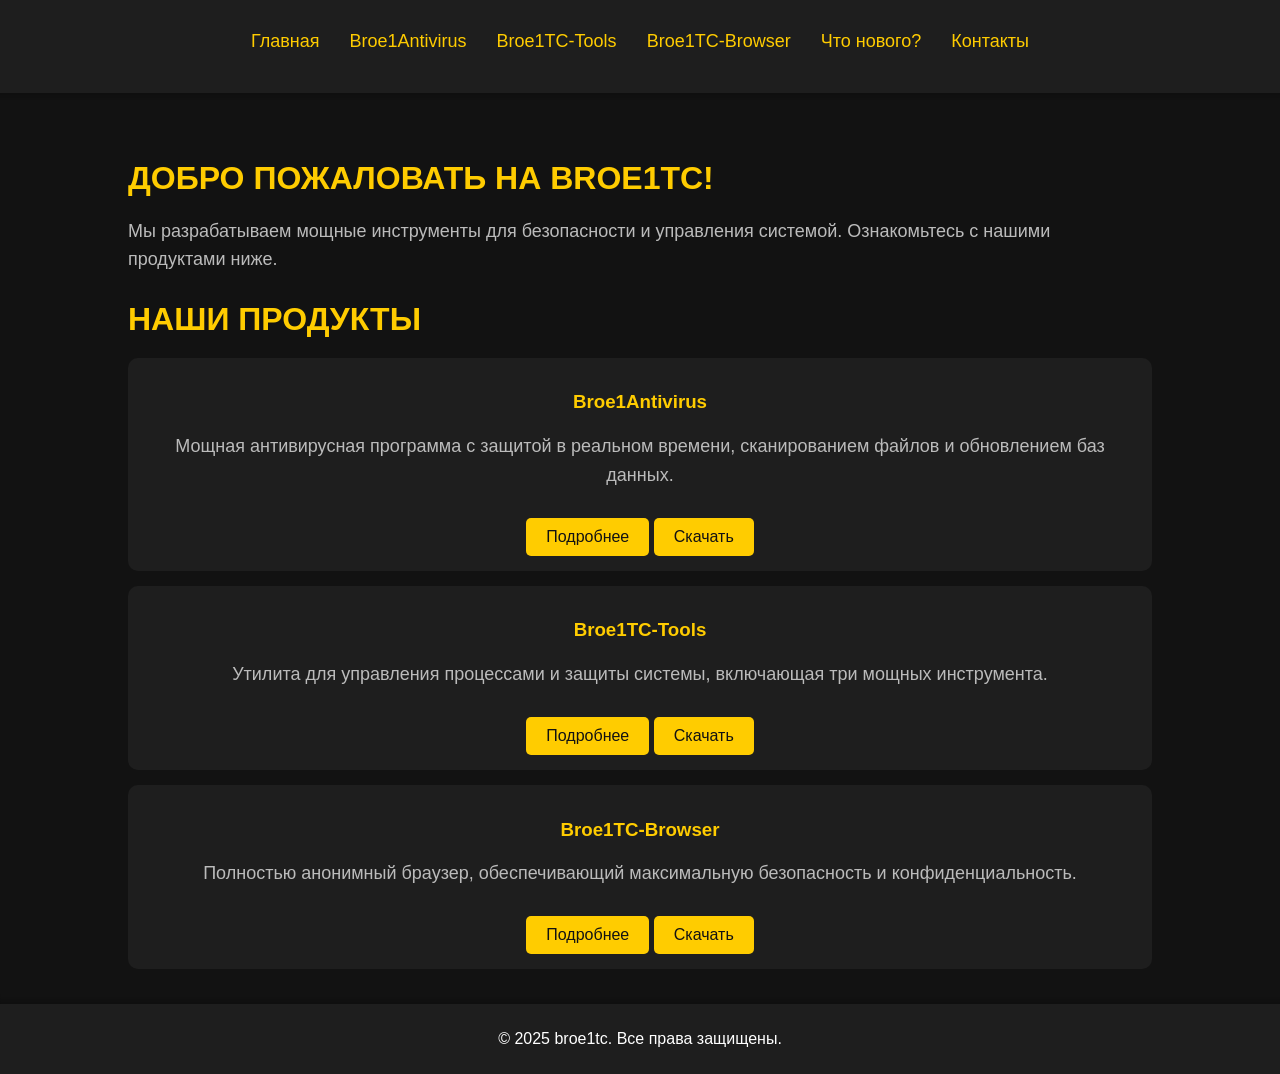
==== index.html @ f0572b1a "Update index.html" ====
<!DOCTYPE html>
<html lang="ru">
<head>
    <meta charset="UTF-8">
    <meta name="viewport" content="width=device-width, initial-scale=1.0">
    <title>broe1tc — Главная</title>
    <link rel="stylesheet" href="styles.css">
    <style>
        body {
            font-family: Arial, sans-serif;
            background-color: #121212;
            color: #ffffff;
            margin: 0;
            padding: 0;
        }
        header {
            background-color: #1e1e1e;
            padding: 15px;
            text-align: center;
        }
        nav ul {
            list-style-type: none;
            padding: 0;
        }
        nav ul li {
            display: inline;
            margin-right: 20px;
        }
        nav ul li a {
            color: #ffffff;
            text-decoration: none;
        }
        main {
            padding: 20px;
        }
        h1, h2 {
            color: #ffcc00;
        }
        .product-card {
            background-color: #1e1e1e;
            padding: 15px;
            border-radius: 10px;
            margin-bottom: 15px;
            text-align: center;
        }
        .product-card h3 {
            color: #ffcc00;
        }
        .button {
            background-color: #ffcc00;
            color: #121212;
            padding: 10px 20px;
            text-decoration: none;
            border-radius: 5px;
            margin-top: 10px;
            display: inline-block;
        }
        footer {
            text-align: center;
            padding: 10px;
            background-color: #1e1e1e;
        }
    </style>
</head>
<body>
    <header>
        <nav>
            <ul>
                <li><a href="index.html">Главная</a></li>
                <li><a href="full-description.html#broe1antivirus">Broe1Antivirus</a></li>
                <li><a href="full-description.html#broe1tc-tools">Broe1TC-Tools</a></li>
                <li><a href="full-description.html#broe1tc-browser">Broe1TC-Browser</a></li>
                <li><a href="full-description.html#whats-new">Что нового?</a></li>
                <li><a href="https://t.me/broe1TC">Контакты</a></li>
            </ul>
        </nav>
    </header>

    <main>
        <section id="welcome">
            <h1>Добро пожаловать на broe1tc!</h1>
            <p>Мы разрабатываем мощные инструменты для безопасности и управления системой. Ознакомьтесь с нашими продуктами ниже.</p>
        </section>

        <section id="products">
            <h2>Наши Продукты</h2>

            <div class="product-card">
                <h3>Broe1Antivirus</h3>
                <p>Мощная антивирусная программа с защитой в реальном времени, сканированием файлов и обновлением баз данных.</p>
                <a href="full-description.html#broe1antivirus" class="button">Подробнее</a>
                <a href="https://mega.nz/file/UNRygKAI#UMJVMRnoam2mDa03_1WPIW6QsFWgdWP-ByabBtMy7LQ" download class="button">Скачать</a>
            </div>

            <div class="product-card">
                <h3>Broe1TC-Tools</h3>
                <p>Утилита для управления процессами и защиты системы, включающая три мощных инструмента.</p>
                <a href="full-description.html#broe1tc-tools" class="button">Подробнее</a>
                <a href="https://mega.nz/file/UF4ADCCK#o5Ea-tqfkItZl-KlD6GXOVBm_vPmHAw0XhDEc3sASWg" download class="button">Скачать</a>
            </div>

            <div class="product-card">
                <h3>Broe1TC-Browser</h3>
                <p>Полностью анонимный браузер, обеспечивающий максимальную безопасность и конфиденциальность.</p>
                <a href="full-description.html#broe1tc-browser" class="button">Подробнее</a>
                <a href="https://mega.nz/file/8UZxlRxI#FGpOGW95eRpfjAOeUi0XnAPoG1PXYOG9WRGn-nl0-uQ" download class="button">Скачать</a>
            </div>
        </section>
    </main>

    <footer>
        <p>&copy; 2025 broe1tc. Все права защищены.</p>
    </footer>
</body>
</html>
---- styles.css ----
/* Основные стили */
body {
    font-family: 'Arial', sans-serif;
    background-color: #121212;
    color: #fff;
    margin: 0;
    padding: 0;
    display: flex;
    flex-direction: column;
    align-items: center;
}

header {
    width: 100%;
    background-color: #1f1f1f;
    padding: 20px;
    text-align: center;
    box-shadow: 0 4px 6px rgba(0, 0, 0, 0.2);
}

header nav ul {
    list-style-type: none;
    padding: 0;
    display: flex;
    justify-content: center;
}

header nav ul li {
    margin-right: 30px;
}

header nav ul li:last-child {
    margin-right: 0;
}

header nav ul li a {
    color: #ffcc00;
    text-decoration: none;
    font-size: 18px;
    transition: color 0.3s ease;
}

header nav ul li a:hover {
    color: #ffea00;
}

main {
    width: 80%;
    max-width: 1200px;
    padding: 40px;
    margin-top: 20px;
}

section h1, section h2 {
    font-size: 32px;
    color: #ffcc00;
    margin-bottom: 20px;
    text-transform: uppercase;
}

section p, section ul {
    font-size: 18px;
    line-height: 1.6;
    color: #bbb;
}

ul {
    padding-left: 20px;
}

ul li {
    margin-bottom: 10px;
}

.product-card {
    background-color: #2d2d2d;
    padding: 20px;
    border-radius: 10px;
    margin-bottom: 30px;
    transition: transform 0.3s ease, box-shadow 0.3s ease;
}

.product-card:hover {
    transform: translateY(-10px);
    box-shadow: 0 8px 15px rgba(0, 0, 0, 0.4);
}

button {
    background-color: #ffcc00;
    color: #121212;
    border: none;
    padding: 10px 20px;
    font-size: 16px;
    cursor: pointer;
    border-radius: 5px;
    transition: background-color 0.3s ease, transform 0.3s ease;
}

button:hover {
    background-color: #ffea00;
    transform: scale(1.05);
}

footer {
    background-color: #1f1f1f;
    padding: 20px;
    width: 100%;
    text-align: center;
    box-shadow: 0 -4px 6px rgba(0, 0, 0, 0.2);
}

footer a {
    color: #ffcc00;
    text-decoration: none;
    transition: color 0.3s ease;
}

footer a:hover {
    color: #ffea00;
}


@keyframes fadeIn {
    0% {
        opacity: 0;
        transform: translateY(20px);
    }
    100% {
        opacity: 1;
        transform: translateY(0);
    }
}

section {
    animation: fadeIn 0.8s ease-out;
}
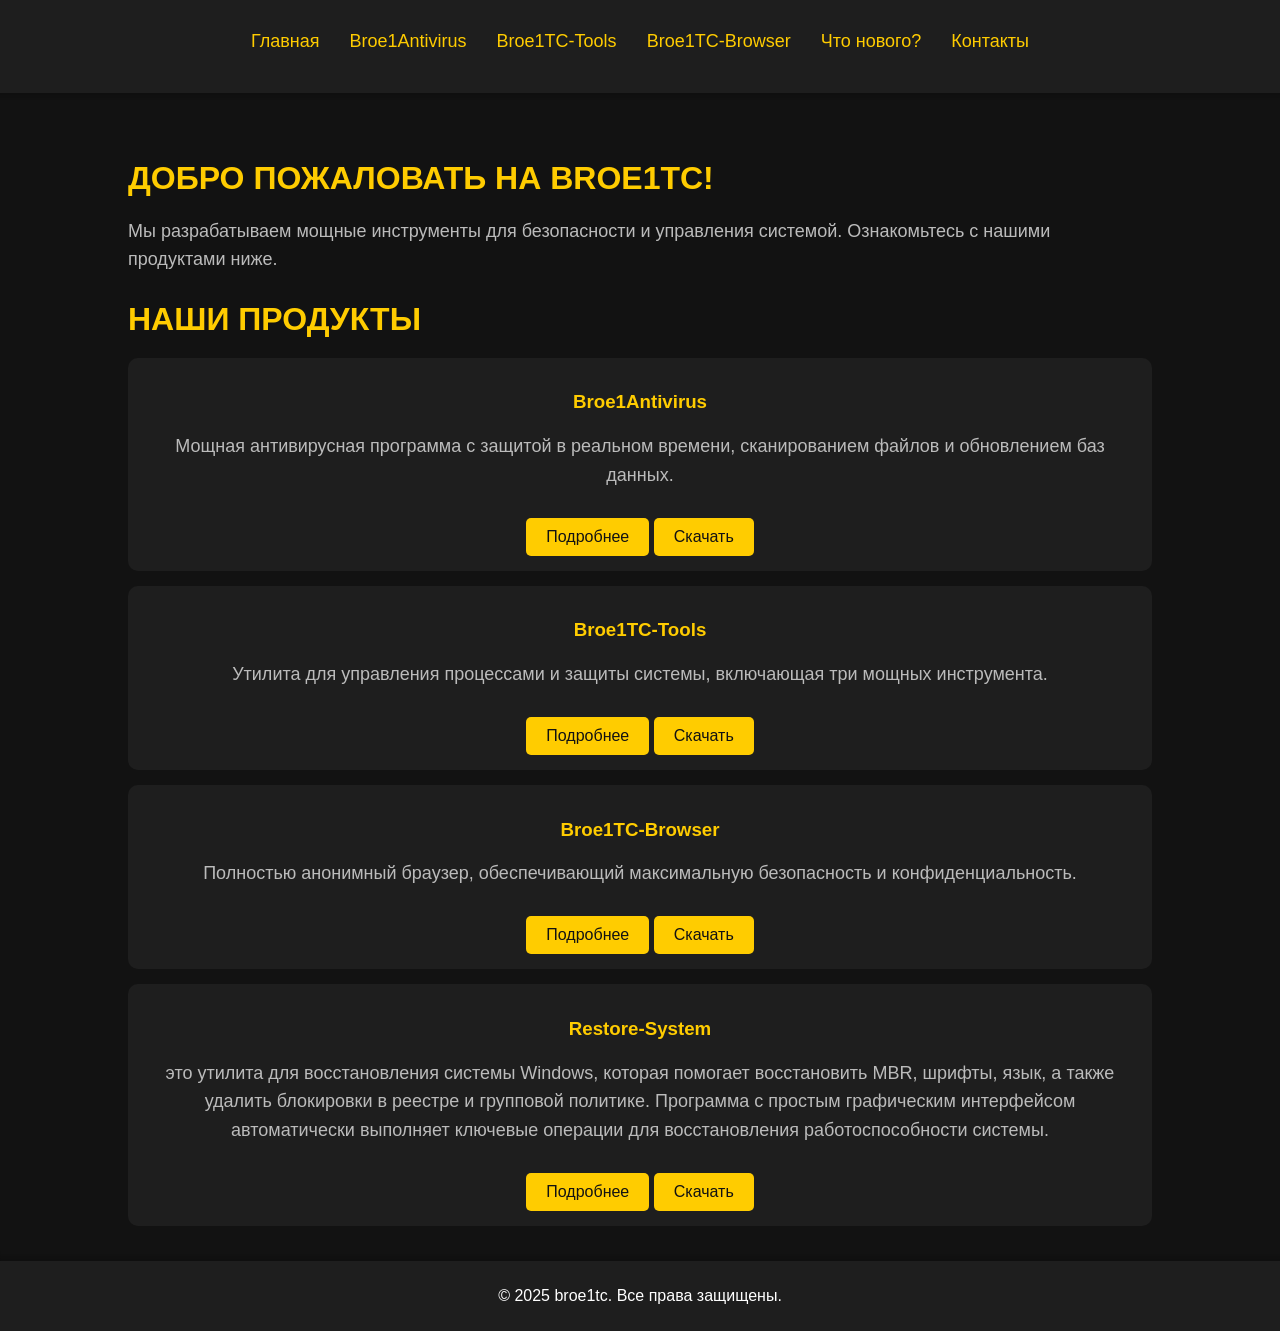
==== commit 0d776cbe: "Update index.html" ====
--- a/index.html
+++ b/index.html
@@ -105,6 +105,13 @@
                 <a href="full-description.html#broe1tc-browser" class="button">Подробнее</a>
                 <a href="https://mega.nz/file/8UZxlRxI#FGpOGW95eRpfjAOeUi0XnAPoG1PXYOG9WRGn-nl0-uQ" download class="button">Скачать</a>
             </div>
+
+            <div class="product-card">
+                <h3>Restore-System</h3>
+                <p>это утилита для восстановления системы Windows, которая помогает восстановить MBR, шрифты, язык, а также удалить блокировки в реестре и групповой политике. Программа с простым графическим интерфейсом автоматически выполняет ключевые операции для восстановления работоспособности системы.</p>
+                <a href="full-description.html#Restore-System" class="button">Подробнее</a>
+                <a href="https://mega.nz/file/8ZgRkQKC#nhD1wTo6GWuhfXJQ9YAOPBno4qaFNNZfihhqQbhnrTA" download class="button">Скачать</a>
+            </div>
         </section>
     </main>
 
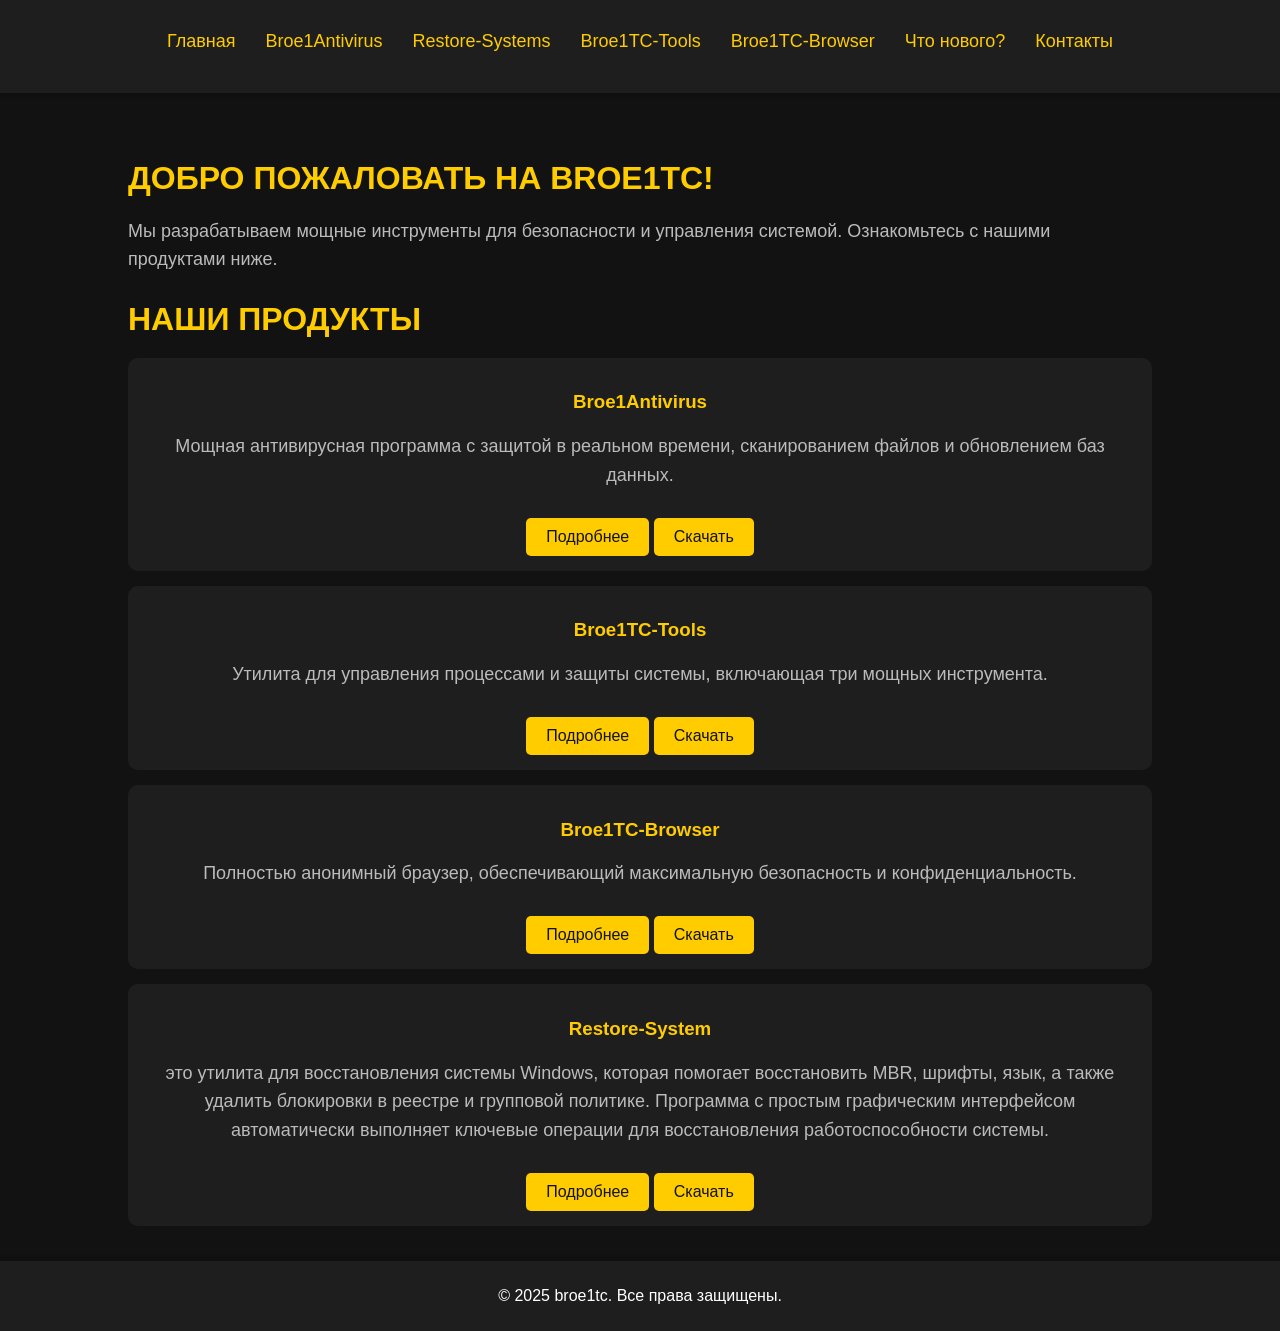
==== commit 637143eb: "Update index.html" ====
--- a/index.html
+++ b/index.html
@@ -68,6 +68,7 @@
             <ul>
                 <li><a href="index.html">Главная</a></li>
                 <li><a href="full-description.html#broe1antivirus">Broe1Antivirus</a></li>
+                <li><a href="full-description.html#Restore-System">Restore-Systems</a></li>
                 <li><a href="full-description.html#broe1tc-tools">Broe1TC-Tools</a></li>
                 <li><a href="full-description.html#broe1tc-browser">Broe1TC-Browser</a></li>
                 <li><a href="full-description.html#whats-new">Что нового?</a></li>
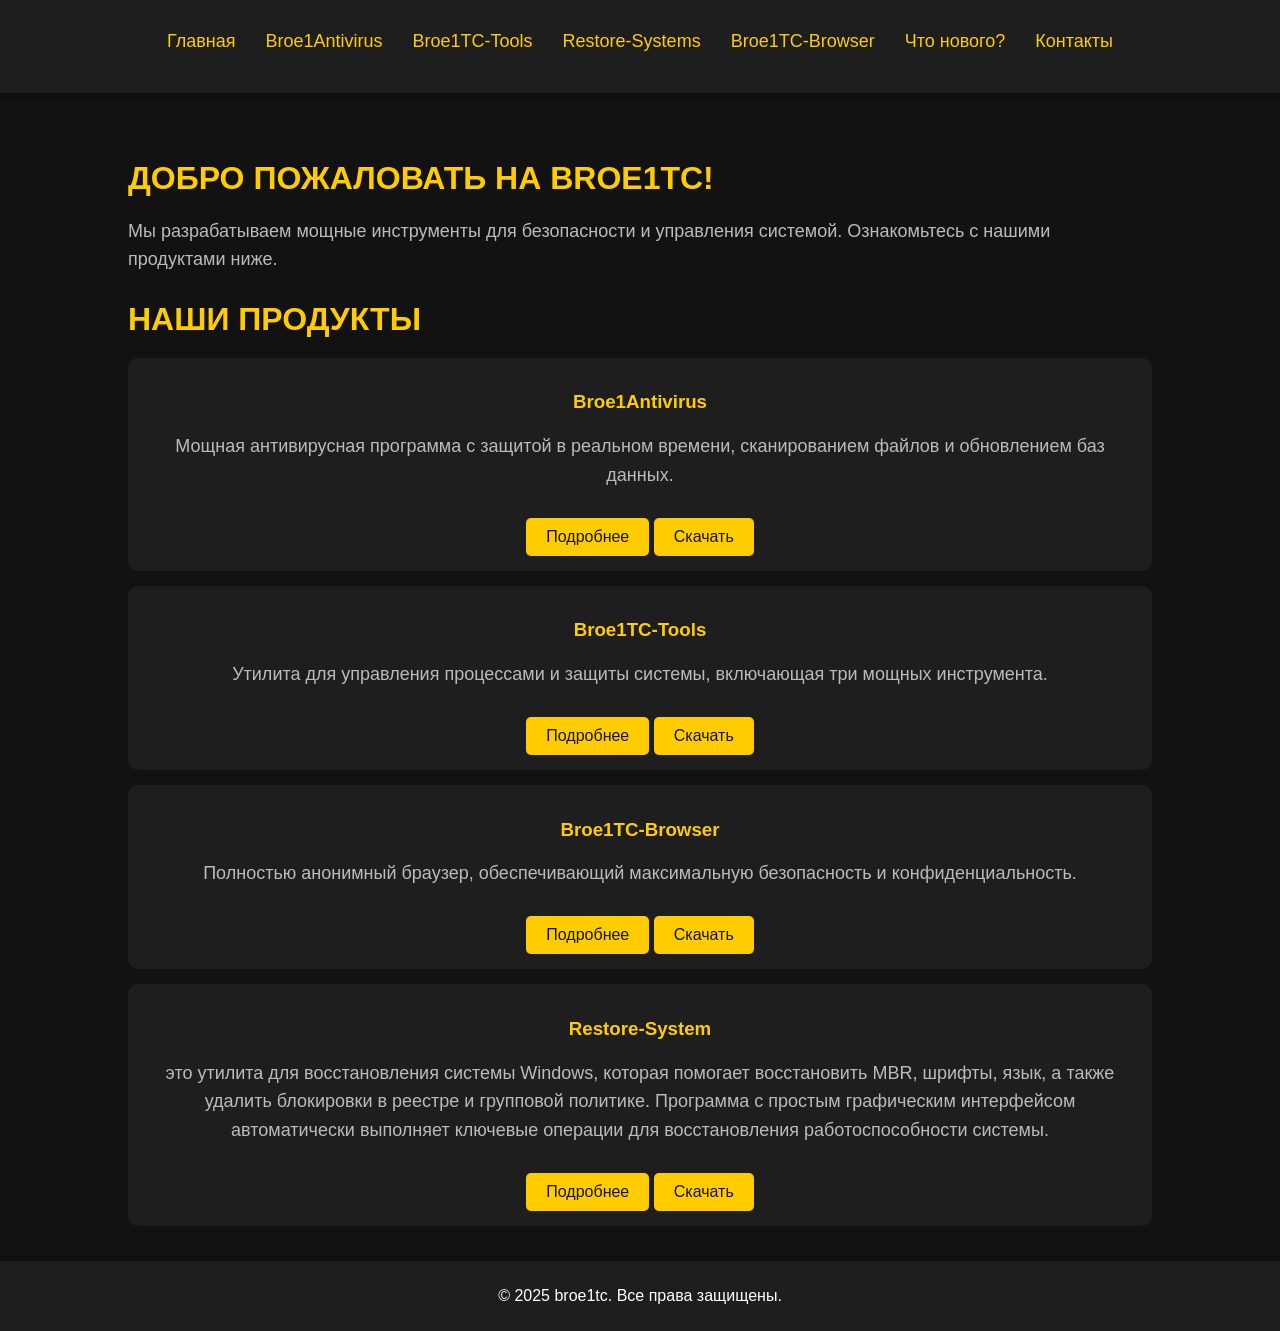
==== commit 3c90a1ee: "Update index.html" ====
--- a/index.html
+++ b/index.html
@@ -68,8 +68,8 @@
             <ul>
                 <li><a href="index.html">Главная</a></li>
                 <li><a href="full-description.html#broe1antivirus">Broe1Antivirus</a></li>
+                <li><a href="full-description.html#broe1tc-tools">Broe1TC-Tools</a></li>
                 <li><a href="full-description.html#Restore-System">Restore-Systems</a></li>
-                <li><a href="full-description.html#broe1tc-tools">Broe1TC-Tools</a></li>
                 <li><a href="full-description.html#broe1tc-browser">Broe1TC-Browser</a></li>
                 <li><a href="full-description.html#whats-new">Что нового?</a></li>
                 <li><a href="https://t.me/broe1TC">Контакты</a></li>
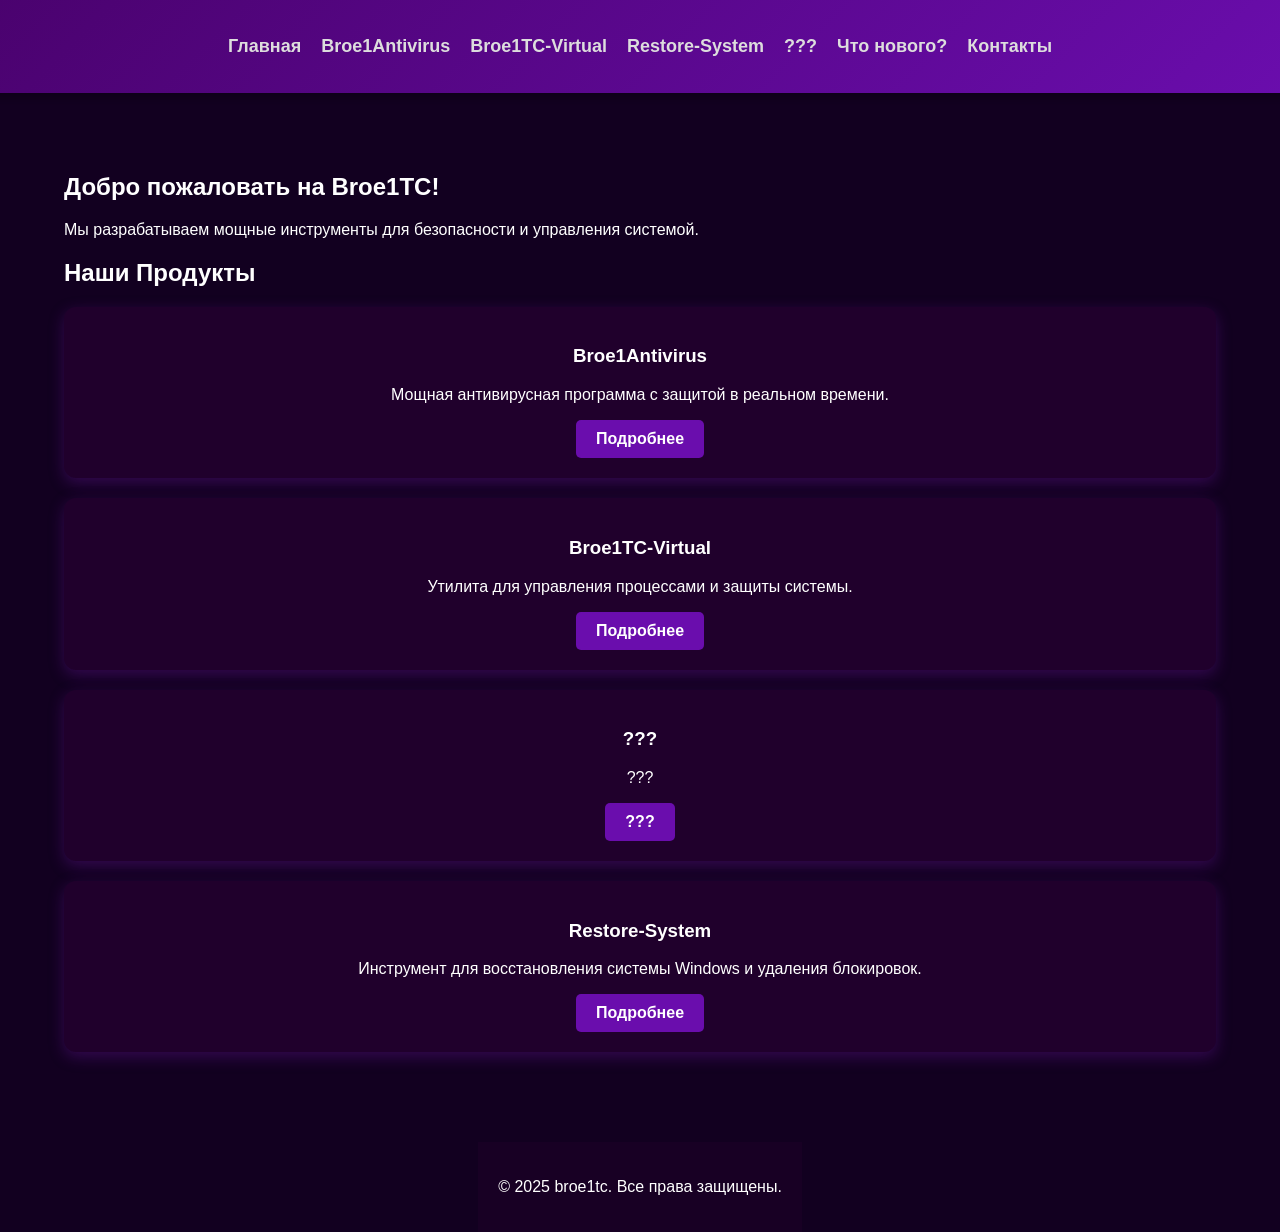
==== commit ed4be75a: "Add files via upload" ====
--- a/index.html
+++ b/index.html
@@ -5,62 +5,6 @@
     <meta name="viewport" content="width=device-width, initial-scale=1.0">
     <title>broe1tc — Главная</title>
     <link rel="stylesheet" href="styles.css">
-    <style>
-        body {
-            font-family: Arial, sans-serif;
-            background-color: #121212;
-            color: #ffffff;
-            margin: 0;
-            padding: 0;
-        }
-        header {
-            background-color: #1e1e1e;
-            padding: 15px;
-            text-align: center;
-        }
-        nav ul {
-            list-style-type: none;
-            padding: 0;
-        }
-        nav ul li {
-            display: inline;
-            margin-right: 20px;
-        }
-        nav ul li a {
-            color: #ffffff;
-            text-decoration: none;
-        }
-        main {
-            padding: 20px;
-        }
-        h1, h2 {
-            color: #ffcc00;
-        }
-        .product-card {
-            background-color: #1e1e1e;
-            padding: 15px;
-            border-radius: 10px;
-            margin-bottom: 15px;
-            text-align: center;
-        }
-        .product-card h3 {
-            color: #ffcc00;
-        }
-        .button {
-            background-color: #ffcc00;
-            color: #121212;
-            padding: 10px 20px;
-            text-decoration: none;
-            border-radius: 5px;
-            margin-top: 10px;
-            display: inline-block;
-        }
-        footer {
-            text-align: center;
-            padding: 10px;
-            background-color: #1e1e1e;
-        }
-    </style>
 </head>
 <body>
     <header>
@@ -68,50 +12,46 @@
             <ul>
                 <li><a href="index.html">Главная</a></li>
                 <li><a href="full-description.html#broe1antivirus">Broe1Antivirus</a></li>
-                <li><a href="full-description.html#broe1tc-tools">Broe1TC-Tools</a></li>
-                <li><a href="full-description.html#Restore-System">Restore-Systems</a></li>
-                <li><a href="full-description.html#broe1tc-browser">Broe1TC-Browser</a></li>
-                <li><a href="full-description.html#whats-new">Что нового?</a></li>
+                <li><a href="full-description.html#Broe1TC-Virtual">Broe1TC-Virtual</a></li>
+                <li><a href="full-description.html#Restore-System">Restore-System</a></li>
+                <li><a href="full-description.html#???">???</a></li>
+                <li><a href="changelog.html">Что нового?</a></li>
                 <li><a href="https://t.me/broe1TC">Контакты</a></li>
             </ul>
         </nav>
     </header>
 
     <main>
-        <section id="welcome">
-            <h1>Добро пожаловать на broe1tc!</h1>
-            <p>Мы разрабатываем мощные инструменты для безопасности и управления системой. Ознакомьтесь с нашими продуктами ниже.</p>
+        <section>
+            <h1>Добро пожаловать на Broe1TC!</h1>
+            <p>Мы разрабатываем мощные инструменты для безопасности и управления системой.</p>
         </section>
 
-        <section id="products">
+        <section>
             <h2>Наши Продукты</h2>
 
             <div class="product-card">
                 <h3>Broe1Antivirus</h3>
-                <p>Мощная антивирусная программа с защитой в реальном времени, сканированием файлов и обновлением баз данных.</p>
+                <p>Мощная антивирусная программа с защитой в реальном времени.</p>
                 <a href="full-description.html#broe1antivirus" class="button">Подробнее</a>
-                <a href="https://mega.nz/file/UNRygKAI#UMJVMRnoam2mDa03_1WPIW6QsFWgdWP-ByabBtMy7LQ" download class="button">Скачать</a>
             </div>
 
             <div class="product-card">
-                <h3>Broe1TC-Tools</h3>
-                <p>Утилита для управления процессами и защиты системы, включающая три мощных инструмента.</p>
-                <a href="full-description.html#broe1tc-tools" class="button">Подробнее</a>
-                <a href="https://mega.nz/file/UF4ADCCK#o5Ea-tqfkItZl-KlD6GXOVBm_vPmHAw0XhDEc3sASWg" download class="button">Скачать</a>
+                <h3>Broe1TC-Virtual</h3>
+                <p>Утилита для управления процессами и защиты системы.</p>
+                <a href="full-description.html#broe1tc-virtual" class="button">Подробнее</a>
             </div>
 
             <div class="product-card">
-                <h3>Broe1TC-Browser</h3>
-                <p>Полностью анонимный браузер, обеспечивающий максимальную безопасность и конфиденциальность.</p>
-                <a href="full-description.html#broe1tc-browser" class="button">Подробнее</a>
-                <a href="https://mega.nz/file/8UZxlRxI#FGpOGW95eRpfjAOeUi0XnAPoG1PXYOG9WRGn-nl0-uQ" download class="button">Скачать</a>
+                <h3>???</h3>
+                <p>???</p>
+                <a href="full-description.html#???" class="button">???</a>
             </div>
 
             <div class="product-card">
                 <h3>Restore-System</h3>
-                <p>это утилита для восстановления системы Windows, которая помогает восстановить MBR, шрифты, язык, а также удалить блокировки в реестре и групповой политике. Программа с простым графическим интерфейсом автоматически выполняет ключевые операции для восстановления работоспособности системы.</p>
+                <p>Инструмент для восстановления системы Windows и удаления блокировок.</p>
                 <a href="full-description.html#Restore-System" class="button">Подробнее</a>
-                <a href="https://mega.nz/file/8ZgRkQKC#nhD1wTo6GWuhfXJQ9YAOPBno4qaFNNZfihhqQbhnrTA" download class="button">Скачать</a>
             </div>
         </section>
     </main>
@@ -120,4 +60,4 @@
         <p>&copy; 2025 broe1tc. Все права защищены.</p>
     </footer>
 </body>
-</html>
+</html>
--- a/styles.css
+++ b/styles.css
@@ -1,8 +1,7 @@
-/* Основные стили */
 body {
-    font-family: 'Arial', sans-serif;
-    background-color: #121212;
-    color: #fff;
+    font-family: 'Poppins', sans-serif;
+    background-color: #120020;
+    color: #ffffff;
     margin: 0;
     padding: 0;
     display: flex;
@@ -12,125 +11,71 @@
 
 header {
     width: 100%;
-    background-color: #1f1f1f;
+    background: linear-gradient(135deg, #4a026e, #6a0dad);
     padding: 20px;
     text-align: center;
-    box-shadow: 0 4px 6px rgba(0, 0, 0, 0.2);
+    box-shadow: 0 4px 10px rgba(0, 0, 0, 0.3);
 }
 
-header nav ul {
-    list-style-type: none;
+nav ul {
+    list-style: none;
     padding: 0;
     display: flex;
     justify-content: center;
+    gap: 20px;
 }
 
-header nav ul li {
-    margin-right: 30px;
+nav ul li a {
+    color: #ddd;
+    text-decoration: none;
+    font-size: 18px;
+    font-weight: bold;
+    transition: opacity 0.3s ease;
 }
 
-header nav ul li:last-child {
-    margin-right: 0;
-}
-
-header nav ul li a {
-    color: #ffcc00;
-    text-decoration: none;
-    font-size: 18px;
-    transition: color 0.3s ease;
-}
-
-header nav ul li a:hover {
-    color: #ffea00;
+nav ul li a:hover {
+    opacity: 0.7;
 }
 
 main {
-    width: 80%;
+    width: 90%;
     max-width: 1200px;
-    padding: 40px;
+    padding: 40px 20px;
     margin-top: 20px;
 }
 
-section h1, section h2 {
-    font-size: 32px;
-    color: #ffcc00;
+.product-card {
+    background: #20002c;
+    padding: 20px;
+    border-radius: 12px;
     margin-bottom: 20px;
-    text-transform: uppercase;
-}
-
-section p, section ul {
-    font-size: 18px;
-    line-height: 1.6;
-    color: #bbb;
-}
-
-ul {
-    padding-left: 20px;
-}
-
-ul li {
-    margin-bottom: 10px;
-}
-
-.product-card {
-    background-color: #2d2d2d;
-    padding: 20px;
-    border-radius: 10px;
-    margin-bottom: 30px;
-    transition: transform 0.3s ease, box-shadow 0.3s ease;
+    box-shadow: 0 5px 15px rgba(100, 20, 150, 0.4);
+    transition: transform 0.3s ease;
+    text-align: center;
 }
 
 .product-card:hover {
     transform: translateY(-10px);
-    box-shadow: 0 8px 15px rgba(0, 0, 0, 0.4);
 }
 
-button {
-    background-color: #ffcc00;
-    color: #121212;
-    border: none;
+.button {
+    display: inline-block;
     padding: 10px 20px;
-    font-size: 16px;
-    cursor: pointer;
+    background: #6a0dad;
+    color: #fff;
     border-radius: 5px;
-    transition: background-color 0.3s ease, transform 0.3s ease;
+    text-decoration: none;
+    font-weight: bold;
+    transition: background 0.3s ease;
 }
 
-button:hover {
-    background-color: #ffea00;
-    transform: scale(1.05);
+.button:hover {
+    background: #7d1bb8;
 }
 
 footer {
-    background-color: #1f1f1f;
+    text-align: center;
     padding: 20px;
-    width: 100%;
-    text-align: center;
-    box-shadow: 0 -4px 6px rgba(0, 0, 0, 0.2);
+    background: #180024;
+    margin-top: 30px;
 }
-
-footer a {
-    color: #ffcc00;
-    text-decoration: none;
-    transition: color 0.3s ease;
-}
-
-footer a:hover {
-    color: #ffea00;
-}
-
-
-@keyframes fadeIn {
-    0% {
-        opacity: 0;
-        transform: translateY(20px);
-    }
-    100% {
-        opacity: 1;
-        transform: translateY(0);
-    }
-}
-
-section {
-    animation: fadeIn 0.8s ease-out;
-}
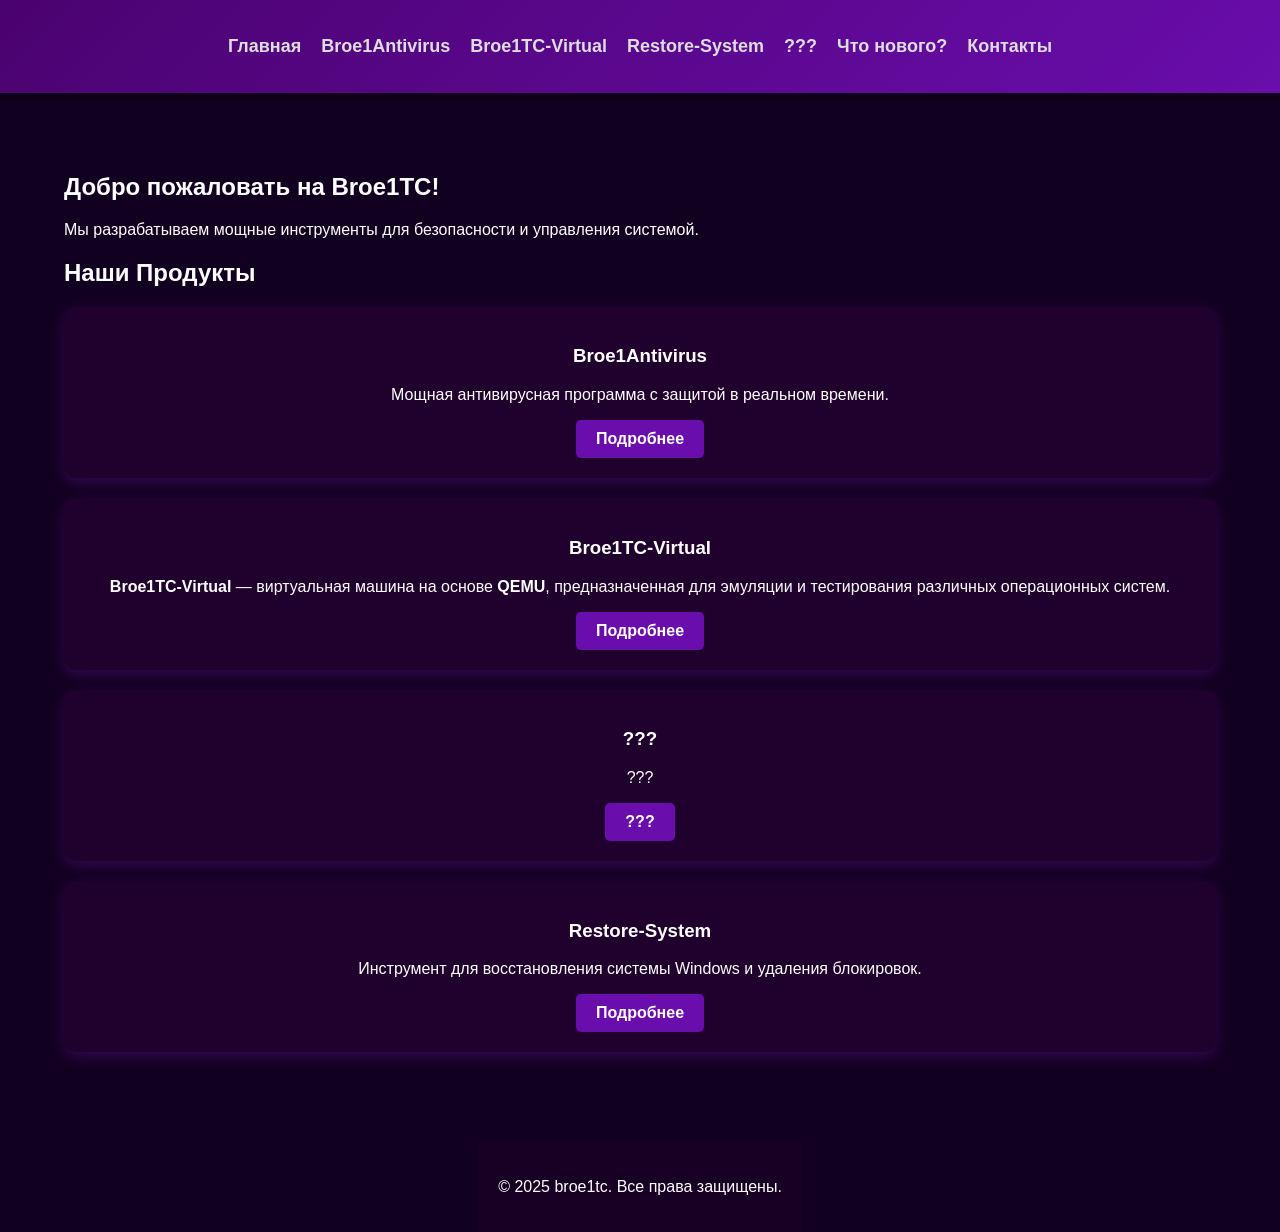
==== commit 7a2f4313: "Update index.html" ====
--- a/index.html
+++ b/index.html
@@ -38,7 +38,7 @@
 
             <div class="product-card">
                 <h3>Broe1TC-Virtual</h3>
-                <p>Утилита для управления процессами и защиты системы.</p>
+                    <p><strong>Broe1TC-Virtual</strong> — виртуальная машина на основе <strong>QEMU</strong>, предназначенная для эмуляции и тестирования различных операционных систем.</p>
                 <a href="full-description.html#broe1tc-virtual" class="button">Подробнее</a>
             </div>
 
@@ -60,4 +60,4 @@
         <p>&copy; 2025 broe1tc. Все права защищены.</p>
     </footer>
 </body>
-</html>+</html>
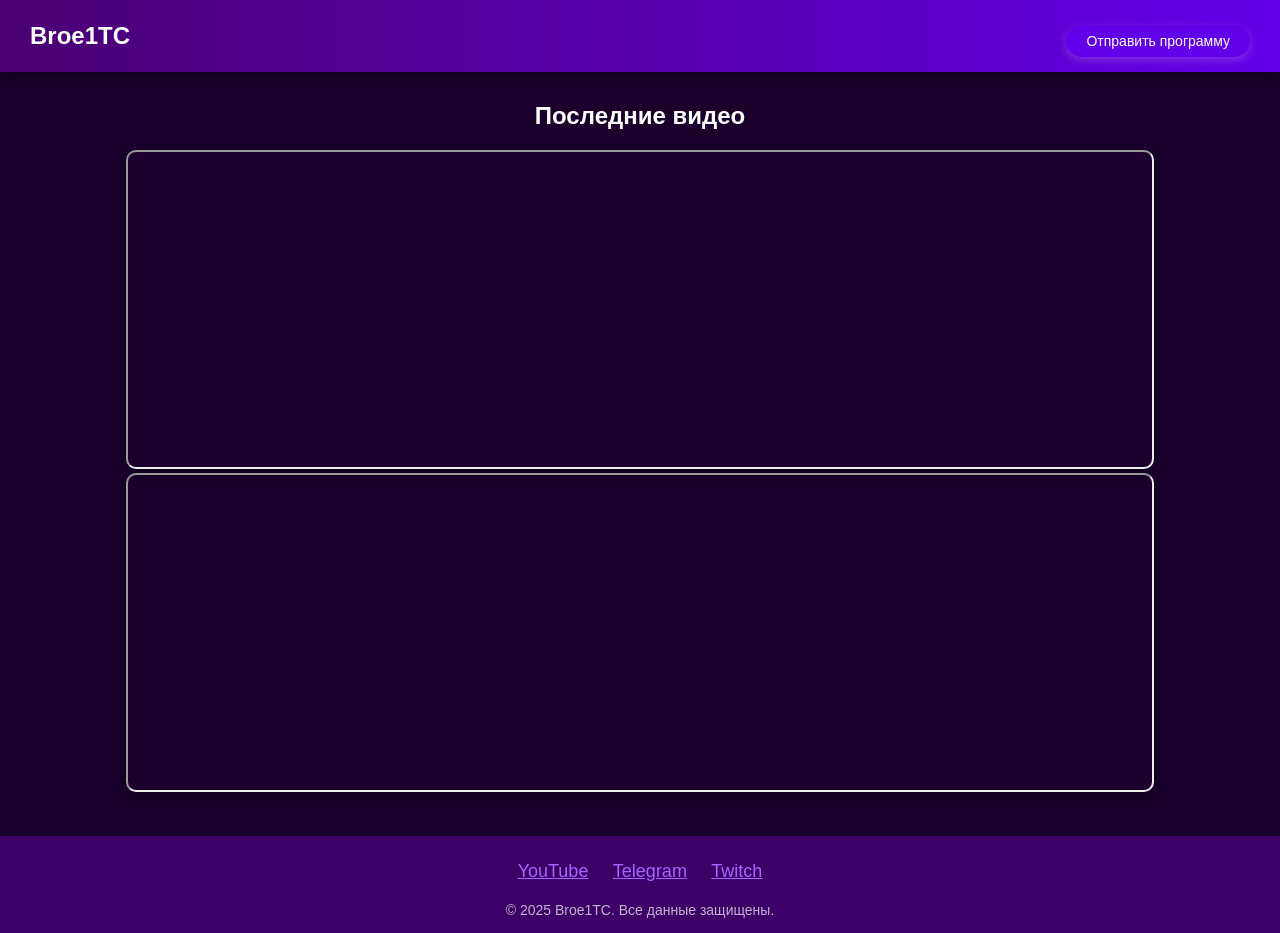
==== commit 506891b0: "Add files via upload" ====
--- a/index.html
+++ b/index.html
@@ -3,61 +3,138 @@
 <head>
     <meta charset="UTF-8">
     <meta name="viewport" content="width=device-width, initial-scale=1.0">
-    <title>broe1tc — Главная</title>
-    <link rel="stylesheet" href="styles.css">
+    <title>Broe1TC</title>
+    <style>
+        body {
+            background-color: #1a002a;
+            color: white;
+            font-family: Arial, sans-serif;
+            margin: 0;
+            padding: 0;
+            overflow-x: hidden;
+        }
+        .header {
+            display: flex;
+            justify-content: space-between;
+            align-items: center;
+            padding: 15px 30px;
+            background: linear-gradient(90deg, #4a0072, #6200ea);
+            box-shadow: 0px 4px 10px rgba(0, 0, 0, 0.3);
+        }
+        .header h1 {
+            margin: 0;
+            font-size: 24px;
+            transition: transform 0.3s ease-in-out;
+        }
+        .header h1:hover {
+            transform: scale(1.1);
+        }
+        .header button {
+            background-color: #6200ea;
+            color: white;
+            border: none;
+            padding: 8px 20px;
+            cursor: pointer;
+            border-radius: 20px;
+            transition: background 0.3s, transform 0.2s;
+            font-size: 14px;
+            box-shadow: 0px 3px 10px rgba(255, 255, 255, 0.2);
+            width: auto;
+        }
+        .header button:hover {
+            background-color: #4500b5;
+            transform: scale(1.1);
+        }
+        .container {
+            max-width: 500px;
+            margin: 50px auto;
+            padding: 20px;
+            background: #2a0050;
+            border-radius: 10px;
+            display: none;
+            opacity: 0;
+            transition: opacity 0.5s ease-in-out;
+        }
+        input, textarea, button {
+            width: 100%;
+            margin-top: 10px;
+            padding: 10px;
+            border-radius: 5px;
+            border: none;
+        }
+        button {
+            background-color: #6200ea;
+            cursor: pointer;
+        }
+        .videos {
+            text-align: center;
+            margin-top: 30px;
+        }
+        .videos iframe {
+            width: 80%;
+            height: 315px;
+            border-radius: 10px;
+            box-shadow: 0px 4px 10px rgba(0, 0, 0, 0.3);
+        }
+        .footer {
+            background: #3d0066;
+            padding: 15px;
+            text-align: center;
+            margin-top: 40px;
+        }
+        .footer a {
+            color: #a566ff;
+            margin: 10px;
+            font-size: 18px;
+            transition: color 0.3s;
+            display: inline-block;
+        }
+        .footer a:hover {
+            color: #ff66ff;
+        }
+        .copyright {
+            margin-top: 10px;
+            font-size: 14px;
+            opacity: 0.7;
+        }
+    </style>
+    <script>
+        function toggleForm() {
+            var form = document.getElementById('programForm');
+            if (form.style.display === 'none') {
+                form.style.display = 'block';
+                setTimeout(() => { form.style.opacity = '1'; }, 100);
+            } else {
+                form.style.opacity = '0';
+                setTimeout(() => { form.style.display = 'none'; }, 500);
+            }
+        }
+    </script>
 </head>
 <body>
-    <header>
-        <nav>
-            <ul>
-                <li><a href="index.html">Главная</a></li>
-                <li><a href="full-description.html#broe1antivirus">Broe1Antivirus</a></li>
-                <li><a href="full-description.html#Broe1TC-Virtual">Broe1TC-Virtual</a></li>
-                <li><a href="full-description.html#Restore-System">Restore-System</a></li>
-                <li><a href="full-description.html#???">???</a></li>
-                <li><a href="changelog.html">Что нового?</a></li>
-                <li><a href="https://t.me/broe1TC">Контакты</a></li>
-            </ul>
-        </nav>
-    </header>
-
-    <main>
-        <section>
-            <h1>Добро пожаловать на Broe1TC!</h1>
-            <p>Мы разрабатываем мощные инструменты для безопасности и управления системой.</p>
-        </section>
-
-        <section>
-            <h2>Наши Продукты</h2>
-
-            <div class="product-card">
-                <h3>Broe1Antivirus</h3>
-                <p>Мощная антивирусная программа с защитой в реальном времени.</p>
-                <a href="full-description.html#broe1antivirus" class="button">Подробнее</a>
-            </div>
-
-            <div class="product-card">
-                <h3>Broe1TC-Virtual</h3>
-                    <p><strong>Broe1TC-Virtual</strong> — виртуальная машина на основе <strong>QEMU</strong>, предназначенная для эмуляции и тестирования различных операционных систем.</p>
-                <a href="full-description.html#broe1tc-virtual" class="button">Подробнее</a>
-            </div>
-
-            <div class="product-card">
-                <h3>???</h3>
-                <p>???</p>
-                <a href="full-description.html#???" class="button">???</a>
-            </div>
-
-            <div class="product-card">
-                <h3>Restore-System</h3>
-                <p>Инструмент для восстановления системы Windows и удаления блокировок.</p>
-                <a href="full-description.html#Restore-System" class="button">Подробнее</a>
-            </div>
-        </section>
-    </main>
-
-    <footer>
-        <p>&copy; 2025 broe1tc. Все права защищены.</p>
-    </footer>
+    <div class="header">
+        <h1>Broe1TC</h1>
+        <button onclick="toggleForm()">Отправить программу</button>
+    </div>
+    <div id="programForm" class="container">
+        <form action="https://formspree.io/f/xblgazvb" method="POST">
+            <input type="text" name="nickname" placeholder="Логин (никнейм)" required>
+            <textarea name="description" placeholder="Описание" required></textarea>
+            <input type="text" name="contact" placeholder="Контакт (Telegram или Discord)" required>
+            <input type="url" name="file_link" placeholder="Ссылка на файл (Mega, Google Drive, Dropbox и т. д.)" required>
+            <button type="submit">Отправить</button>
+        </form>
+    </div>
+    <div class="videos">
+        <h2>Последние видео</h2>
+        <iframe src="https://www.youtube.com/embed/mcz_mLqFucs" allowfullscreen></iframe>
+        <iframe src="https://www.youtube.com/embed/1XHALGLZ1yI" allowfullscreen></iframe>
+    </div>
+    <div class="footer">
+        <a href="https://www.youtube.com/@Broe1TC">YouTube</a>
+        <a href="https://t.me/Broe1AntiVirus">Telegram</a>
+        <a href="https://www.twitch.tv/pakosnikkk">Twitch</a>
+        <div class="copyright">© 2025 Broe1TC. Все данные защищены.</div>
+    </div>
 </body>
 </html>
